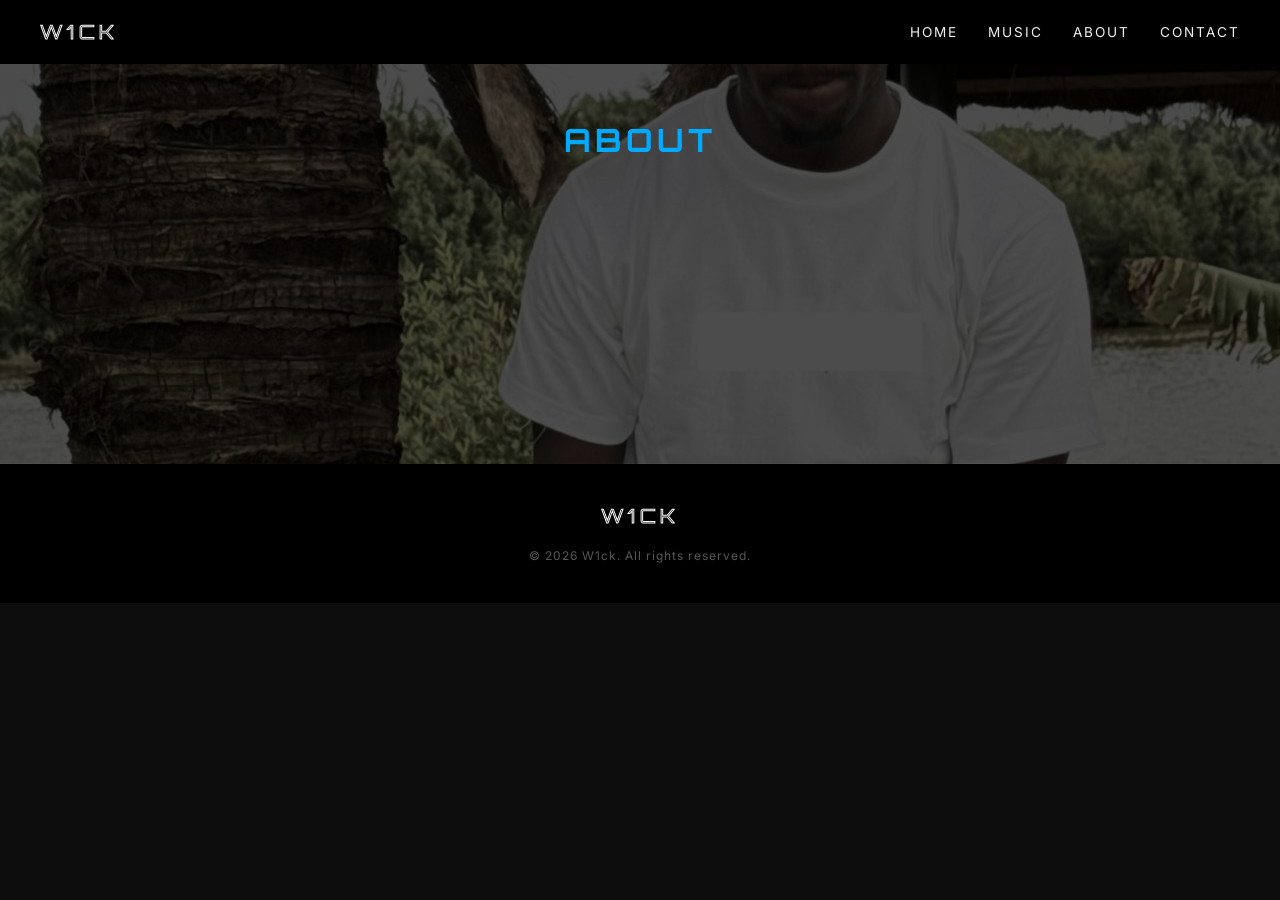
==== about.html @ 1b21acc2 "Add files via upload" ====
<!DOCTYPE html>
<html lang="en">
  <head>
    <meta charset="UTF-8" />
    <meta name="viewport" content="width=device-width, initial-scale=1.0" />
    <title>W1ck - About</title>
    <link rel="stylesheet" href="style.css" />
    <link rel="stylesheet" href="https://cdnjs.cloudflare.com/ajax/libs/font-awesome/6.5.0/css/all.min.css" />
  </head>
  <body>
    <!-- Navigation -->
    <nav class="navbar">
      <a href="index.html" class="nav-logo">W1ck</a>
      <ul class="nav-links">
        <li><a href="index.html#hero">Home</a></li>
        <li><a href="index.html#music">Music</a></li>
        <li><a href="about.html">About</a></li>
        <li><a href="index.html#contact">Contact</a></li>
      </ul>
    </nav>

    <!-- About Section -->
    <section class="about" id="about">
      <h2>About</h2>
      <p>W1ck is an Afrotrap artist from Accra, Ghana. A childhood moment — watching Lil Wayne's Lollipop on TV — lit a spark that never went out. From writing his first rhymes as a kid to recording seriously from 2018, music has always been the constant.</p>
      <p>Raised in Accra with big dreams and an even bigger appetite for more, W1ck found in music both a refuge and a purpose. Inspired by the lyrical mastery of Sarkodie and Kendrick Lamar, he developed a sound rooted in truth and ambition.</p>
      <p>The goal is simple — to be one of the biggest artists out of Africa. Every record is a step toward that.</p>
    </section>

    <!-- Footer -->
    <footer class="footer">
      <div class="footer-logo">W1ck</div>
      <p class="footer-copy">© 2026 W1ck. All rights reserved.</p>
    </footer>

  </body>
</html>
---- style.css ----
/* Import a Google Font */
@import url('https://fonts.googleapis.com/css2?family=Orbitron:wght@700;900&family=DM+Sans:wght@300;400&family=Inter:wght@300;400&family=Urbanist:wght@300;400;600&display=swap');

* {
  margin: 0;
  padding: 0;
  box-sizing: border-box;
}
html {
  scroll-behavior: smooth;
}
/* Page background and font */
body {
  background-color: #0d0d0d;
  color: #f0f0f0;
  font-family: 'Raleway', sans-serif;
  text-align: center;
}
/* Navigation */
.navbar {
  position: fixed;
  top: 0;
  width: 100%;
  display: flex;
  justify-content: space-between;
  align-items: center;
  padding: 20px 40px;
  background-color: #000000;
  z-index: 999;
}

.nav-logo {
  font-family: 'Orbitron', sans-serif;
  font-size: 1.2rem;
  color: transparent;
  -webkit-text-stroke: 1px #ffffff;
  letter-spacing: 4px;
  text-transform: uppercase;
  text-decoration: none;
}

.nav-links {
  list-style: none;
  display: flex;
  gap: 30px;
}

.nav-links a {
  font-family: 'Inter', sans-serif;
  font-size: 0.85rem;
  color: #f0f0f0;
  text-decoration: none;
  letter-spacing: 2px;
  text-transform: uppercase;
  transition: color 0.3s ease;
}

.nav-links a:hover {
  color: #00aaff;
}
/* Hero section — the big top area */
.hero {
  padding: 100px 20px;
  background: linear-gradient(rgba(0, 0, 0, 0.6), rgba(0, 0, 0, 0.6)), url('xx.jpg');
  background-size: cover;
  background-position: center 40%;
}

.hero h1 {
  font-size: 4rem;
  font-weight: 800;
  letter-spacing: 4px;
  text-transform: uppercase;
  color: #ffffff;
font-family: 'Orbitron', sans-serif;
}
/* Accent color for the name */
.accent {
  color: #00aaff;
  text-shadow: 0 0 14px #00aaff99;
}
.hero p {
  font-size: 0.90rem;
  margin-top: 16px;
  color: #aaaaaa;
  font-weight: 200;
font-family: 'DM Sans', sans-serif;
font-style: italic;
  letter-spacing: 1px;
  line-height: 1.8;
}
/* Music Section */
.music {
  padding: 80px 20px;
  background-color: #0d0d0d;
}

.music h2 {
  font-size: 2rem;
  font-family: 'Orbitron', sans-serif;
  color: #00aaff;
  letter-spacing: 4px;
  text-transform: uppercase;
  margin-bottom: 40px;
}

.music-grid {
  display: flex;
  justify-content: center;
  gap: 30px;
  flex-wrap: wrap;
}
.music-card {
  flex: 1;
  min-width: 250px;
  max-width: 280px;
  opacity: 0;
  transform: translateY(30px);
  transition: opacity 0.6s ease, transform 0.6s ease;
}

.music-card img {
  width: 100%;
  border-radius: 8px;
}
.music-card img:hover {
  transform: scale(1.05);
  transition: transform 0.3s ease;
  border-radius: 8px;
  box-shadow: 0 0 20px #00aaff88;
}
.music-card h3 {
  margin-top: 12px;
  font-size: 1rem;
font-family: 'Urbanist', sans-serif;
}

.music-card > p {
  font-size: 0.75rem;
  color: #666666;
  margin-top: 4px;
  font-family: 'DM Sans', sans-serif;
  font-style: italic;
  letter-spacing: 1px;
}

/* Listen Button */
.listen-btn {
  display: inline-block;
  margin-top: 12px;
  padding: 4px 10px;
  border: 1px solid #00aaff;
  color: #00aaff;
  text-decoration: none;
  font-family: 'Inter', sans-serif;
  font-size: 0.5rem;
  letter-spacing: 2px;
  text-transform: uppercase;
  border-radius: 20px;
  transition: background-color 0.3s ease, color 0.3s ease;
}

.listen-btn:hover {
  background-color: #00aaff;
  color: #000000;
}
/* About Section */
.about {
  padding: 80px 20px;
  max-width: 100%;
  margin-top: 40px;
  background: linear-gradient(rgba(0, 0, 0, 0.7), rgba(0, 0, 0, 0.7)), url('gg.jpg');
  background-size: cover;
  background-position: center;
}

.about h2 {
  font-size: 2rem;
  font-family: 'Orbitron', sans-serif;
  color: #00aaff;
  letter-spacing: 4px;
  text-transform: uppercase;
  margin-bottom: 40px;
}

.about p {
  font-size: 0.85rem;
  font-family: 'Inter', sans-serif;
  color: #aaaaaa;
  line-height: 2;
  letter-spacing: 0.5px;
  margin-bottom: 16px;
}
/* Social Section */
.social {
  padding: 80px 20px;
  background-color: #0d0d0d;
}

.social h2 {
  font-size: 2rem;
  font-family: 'Orbitron', sans-serif;
  color: #00aaff;
  letter-spacing: 4px;
  text-transform: uppercase;
  margin-bottom: 40px;
}

.social-links {
  display: flex;
  justify-content: center;
  flex-wrap: wrap;
  gap: 16px;
}

.social-links a {
  font-size: 1.5rem;
  color: #f0f0f0;
  text-decoration: none;
  transition: color 0.3s ease;
}

.social-links a:hover {
  color: #00aaff;
  transform: scale(1.3);
  transition: transform 0.3s ease;
}
/* Footer */
.footer {
  padding: 40px 20px;
  background-color: #000000;
  text-align: center;
}

.footer-logo {
  font-family: 'Orbitron', sans-serif;
  font-size: 1.2rem;
  color: transparent;
  -webkit-text-stroke: 1px #ffffff;
  letter-spacing: 4px;
  text-transform: uppercase;
  margin-bottom: 20px;
}

.footer-social {
  display: flex;
  justify-content: center;
  gap: 20px;
  margin-bottom: 20px;
}

.footer-social a {
  font-size: 1.2rem;
  color: #aaaaaa;
  text-decoration: none;
  transition: color 0.3s ease;
}

.footer-social a:hover {
  color: #00aaff;
}

.footer-copy {
  font-family: 'Inter', sans-serif;
  font-size: 0.75rem;
  color: #555555;
  letter-spacing: 1px;
}
/* Navbar scroll effect */
.navbar.scrolled {
  background-color: rgba(0, 0, 0, 0.7);
  backdrop-filter: blur(10px);
  -webkit-backdrop-filter: blur(10px);
  transition: background-color 0.3s ease;
}
/* Hero fade in animation */
@keyframes fadeIn {
  from {
    opacity: 0;
    transform: translateY(20px);
  }
  to {
    opacity: 1;
    transform: translateY(0);
  }
}

.hero h1 {
  animation: fadeIn 1.2s ease forwards;
}

.hero p {
  animation: fadeIn 1.2s ease 0.4s forwards;
  opacity: 0;
}


.music-card.visible {
  opacity: 1;
  transform: translateY(0);
}
/* About fade in animation */
.about p {
  opacity: 0;
  transform: translateY(20px);
  transition: opacity 0.6s ease, transform 0.6s ease;
}

.about p.visible {
  opacity: 1;
  transform: translateY(0);
}
/* Social icons animation */
.social-links a {
  opacity: 0;
  transform: translateY(20px);
  transition: opacity 0.4s ease, transform 0.4s ease;
}

.social-links a.visible {
  opacity: 1;
  transform: translateY(0);
}
/* Tablet Styles */
@media (max-width: 1200px) {
  .music-grid {
    gap: 20px;
  }

  .music-card {
    width: 200px;
  }
}
/* Mobile Styles */
@media (max-width: 500px) {

  .hero h1 {
    font-size: 2.5rem;
  }

  .hero p {
    font-size: 0.85rem;
  }

  .music-grid {
  flex-direction: column;
  align-items: center;
}

.music-card {
  width: 80%;
  max-width: 300px;
}

  .navbar {
    padding: 16px 20px;
  }

  .nav-links {
    gap: 16px;
  }

  .nav-links a {
    font-size: 0.75rem;
  }

  .about {
    padding: 60px 20px;
  }

}
/* Music sub headings */
.music-sub {
  font-family: 'Orbitron', sans-serif;
  font-size: 1rem;
  color: #f0f0f0;
  letter-spacing: 3px;
  text-transform: uppercase;
  margin-top: 100px;
  margin-bottom: 30px;
}
/* Music Video */
.music-video {
  display: flex;
  flex-direction: column;
  align-items: center;
  gap: 60px;
}

.music-video iframe {
  width: 400px;
  height: 225px;
  border-radius: 8px;
}
/* Video Thumbnails */
.video-thumbnail {
  position: relative;
  width: 400px;
  cursor: pointer;
  -webkit-tap-highlight-color: transparent;
}

.video-thumbnail img {
  width: 100%;
  border-radius: 8px;
}

.play-btn {
  position: absolute;
  top: 50%;
  left: 50%;
  transform: translate(-50%, -50%);
  font-size: 1.5rem;
  color: #ffffff;
  background-color: rgba(0, 0, 0, 0.4);
  width: 60px;
  height: 60px;
  border-radius: 50%;
  display: flex;
  align-items: center;
  justify-content: center;
  border: 2px solid #ffffff;
  animation: pulse 2s infinite;
  -webkit-tap-highlight-color: transparent;
}

@keyframes pulse {
  0% {
    box-shadow: 0 0 0 0 rgba(255, 255, 255, 0.4);
  }
  70% {
    box-shadow: 0 0 0 15px rgba(255, 255, 255, 0);
  }
  100% {
    box-shadow: 0 0 0 0 rgba(255, 255, 255, 0);
  }
}

.video-thumbnail:hover .play-btn {
  background-color: #00aaff;
}

/* Lightbox */
.lightbox {
  display: none;
  position: fixed;
  top: 0;
  left: 0;
  width: 100%;
  height: 100%;
  background-color: rgba(0, 0, 0, 0.9);
  z-index: 9999;
  justify-content: center;
  align-items: center;
}

.lightbox.active {
  display: flex;
}

.lightbox-content iframe {
  width: 800px;
  height: 450px;
  border-radius: 8px;
}


#title1, #title2 {
  font-family: 'Urbanist', sans-serif !important;
  font-size: 0.75rem !important;
  letter-spacing: 2px !important;
  color: #aaaaaa !important;
  margin-top: 10px !important;
  font-weight: 300 !important;
  text-transform: uppercase !important;
}
/* Newsletter Section */
.newsletter {
  padding: 80px 20px;
  background-color: #000000;
  text-align: center;
}

.newsletter h2 {
  font-family: 'Orbitron', sans-serif;
  font-size: 2rem;
  color: #00aaff;
  letter-spacing: 4px;
  text-transform: uppercase;
  margin-bottom: 16px;
}

.newsletter p {
  font-family: 'Inter', sans-serif;
  font-size: 0.85rem;
  color: #aaaaaa;
  letter-spacing: 1px;
  margin-bottom: 40px;
}

.newsletter form {
  display: flex;
  justify-content: center;
  gap: 12px;
  flex-wrap: wrap;
}

.newsletter input {
  padding: 12px 24px;
  background-color: transparent;
  border: 1px solid #333333;
  color: #f0f0f0;
  font-family: 'Inter', sans-serif;
  font-size: 0.85rem;
  letter-spacing: 1px;
  border-radius: 30px;
  width: 300px;
  outline: none;
  transition: border-color 0.3s ease;
}

.newsletter input:focus {
  border-color: #00aaff;
}

.newsletter button {
  padding: 12px 30px;
  background-color: #00aaff;
  color: #000000;
  border: none;
  font-family: 'DM Sans', sans-serif;
  font-size: 0.85rem;
  border-radius: 30px;
  cursor: pointer;
  transition: background-color 0.3s ease;
}

.newsletter button:hover {
  background-color: #0088cc;
}

/* iPad Pro portrait - force 2 up, 1 down */
@media (max-width: 1024px) {
  .music-card {
    min-width: 320px;
    max-width: 350px;
  }
}
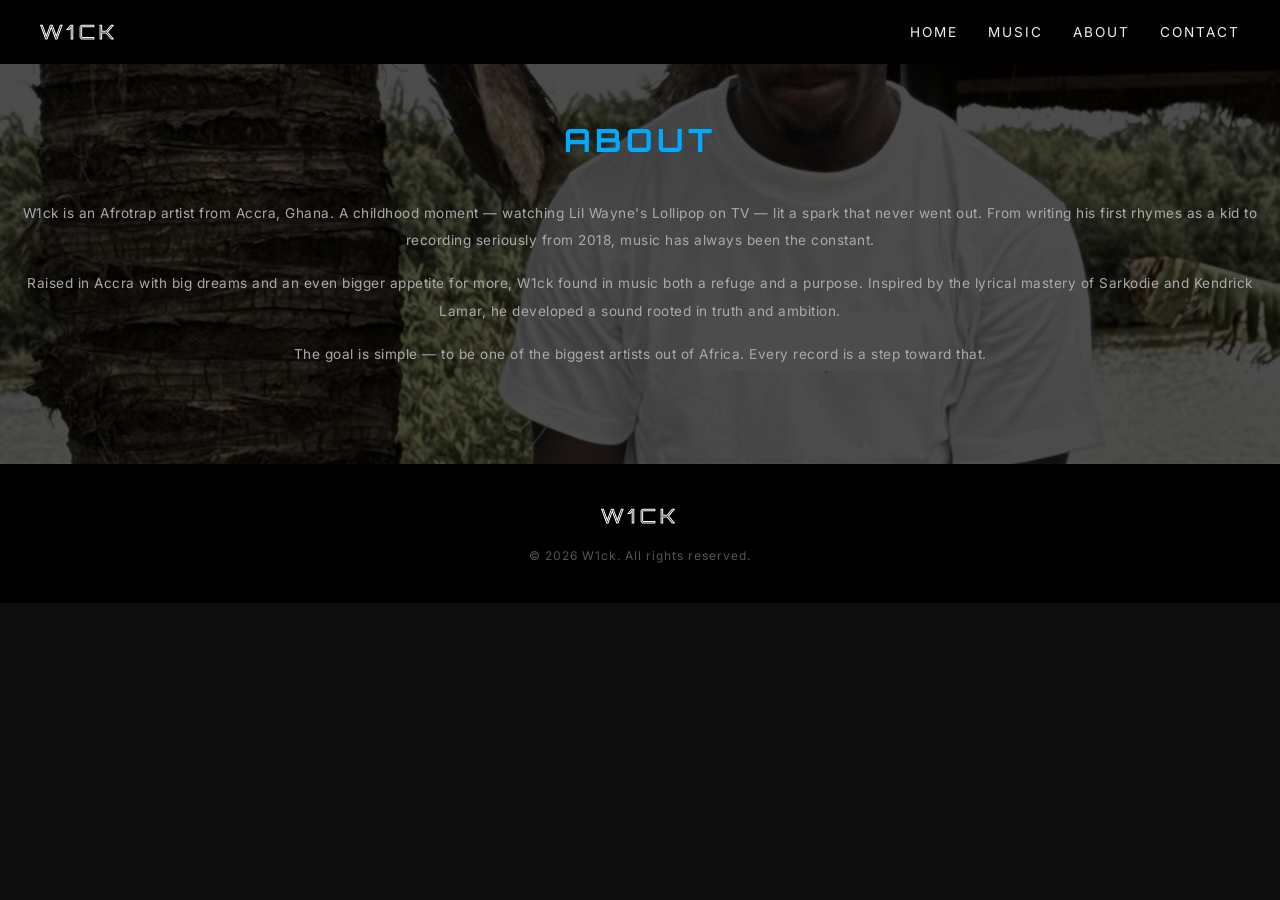
==== commit 71c9912a: "Add files via upload" ====
--- a/about.html
+++ b/about.html
@@ -32,6 +32,29 @@
       <div class="footer-logo">W1ck</div>
       <p class="footer-copy">© 2026 W1ck. All rights reserved.</p>
     </footer>
+<script>
+  const aboutParagraphs = document.querySelectorAll('.about p');
+  const aboutObserver = new IntersectionObserver((entries) => {
+    entries.forEach((entry, index) => {
+      if (entry.isIntersecting) {
+        setTimeout(() => {
+          entry.target.classList.add('visible');
+        }, index * 300);
+        aboutObserver.unobserve(entry.target);
+      }
+    });
+  }, { threshold: 0.1 });
 
+  aboutParagraphs.forEach(p => aboutObserver.observe(p));
+
+  window.addEventListener('scroll', function() {
+    const navbar = document.querySelector('.navbar');
+    if (window.scrollY > 50) {
+      navbar.classList.add('scrolled');
+    } else {
+      navbar.classList.remove('scrolled');
+    }
+  });
+</script>
   </body>
 </html>
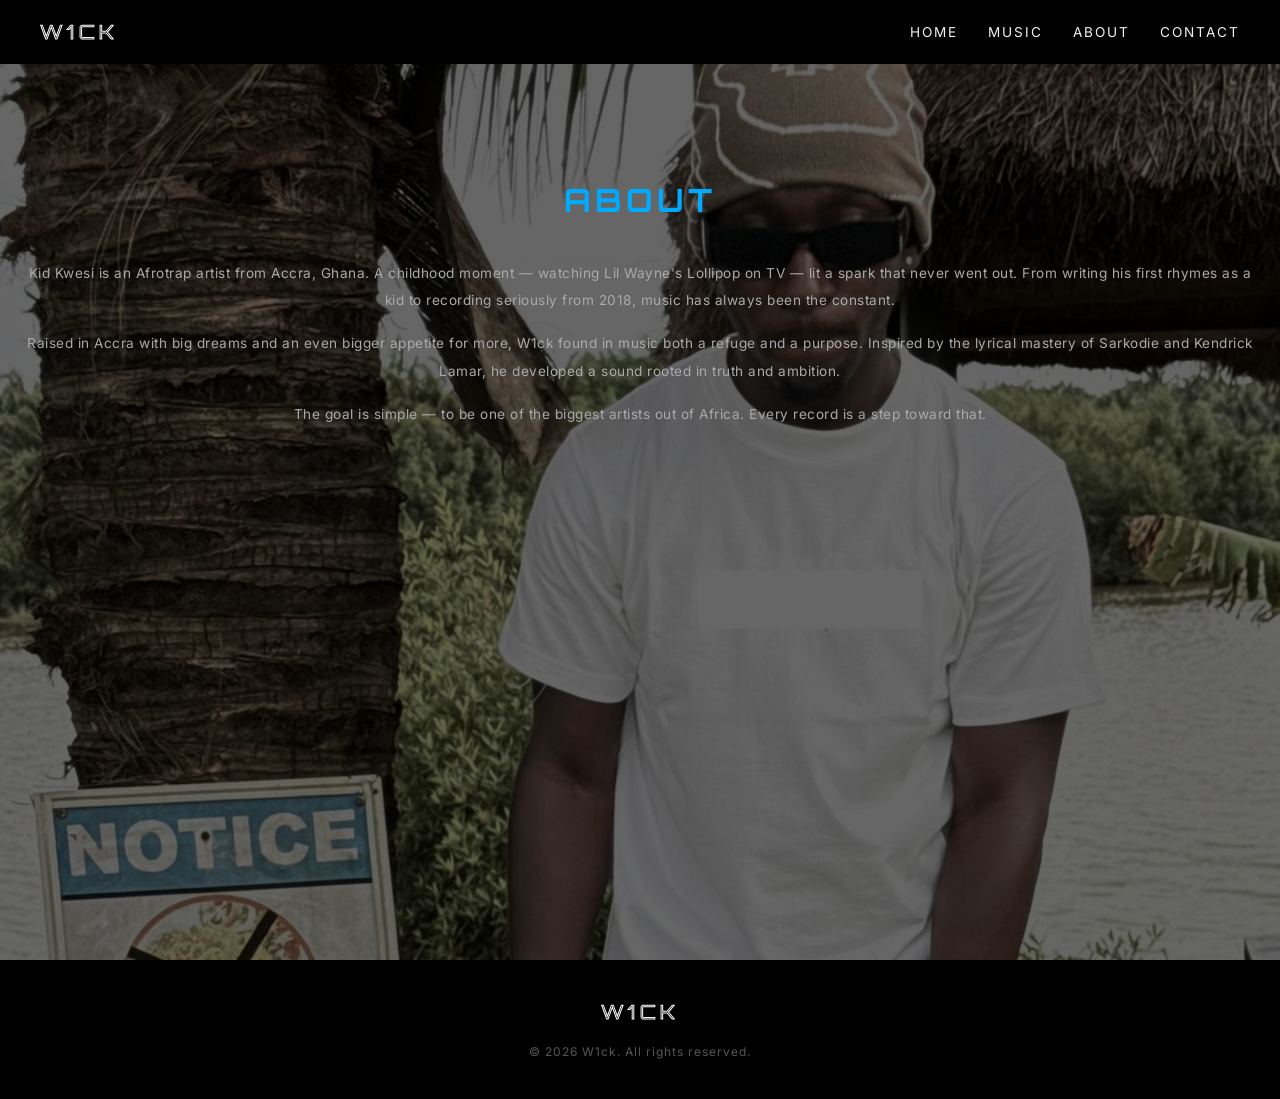
==== commit 182fa490: "Add files via upload" ====
--- a/about.html
+++ b/about.html
@@ -22,7 +22,7 @@
     <!-- About Section -->
     <section class="about" id="about">
       <h2>About</h2>
-      <p>W1ck is an Afrotrap artist from Accra, Ghana. A childhood moment — watching Lil Wayne's Lollipop on TV — lit a spark that never went out. From writing his first rhymes as a kid to recording seriously from 2018, music has always been the constant.</p>
+      <p>Kid Kwesi is an Afrotrap artist from Accra, Ghana. A childhood moment — watching Lil Wayne's Lollipop on TV — lit a spark that never went out. From writing his first rhymes as a kid to recording seriously from 2018, music has always been the constant.</p>
       <p>Raised in Accra with big dreams and an even bigger appetite for more, W1ck found in music both a refuge and a purpose. Inspired by the lyrical mastery of Sarkodie and Kendrick Lamar, he developed a sound rooted in truth and ambition.</p>
       <p>The goal is simple — to be one of the biggest artists out of Africa. Every record is a step toward that.</p>
     </section>
--- a/style.css
+++ b/style.css
@@ -166,10 +166,11 @@
 }
 /* About Section */
 .about {
-  padding: 80px 20px;
+  padding: 120px 20px 80px 20px;
   max-width: 100%;
-  margin-top: 40px;
-  background: linear-gradient(rgba(0, 0, 0, 0.7), rgba(0, 0, 0, 0.7)), url('gg.jpg');
+  margin-top: 60px;
+  min-height: 100vh;
+  background: linear-gradient(rgba(0, 0, 0, 0.6), rgba(0, 0, 0, 0.6)), url('gg.jpg');
   background-size: cover;
   background-position: center;
 }
@@ -524,15 +525,21 @@
 }
 
 .newsletter button {
-  padding: 12px 30px;
+  padding: 8px 24px;
   background-color: #00aaff;
-  color: #000000;
+  color: #ffffff;
   border: none;
-  font-family: 'DM Sans', sans-serif;
-  font-size: 0.85rem;
+  font-family: 'Inter', sans-serif;
+  font-size: 0.75rem;
+  letter-spacing: 2px;
+  text-transform: uppercase;
   border-radius: 30px;
   cursor: pointer;
   transition: background-color 0.3s ease;
+}
+
+.newsletter button:hover {
+  background-color: #0088cc;
 }
 
 .newsletter button:hover {
@@ -545,4 +552,104 @@
     min-width: 320px;
     max-width: 350px;
   }
+}
+
+/* Email Popup */
+.popup-overlay {
+  display: none;
+  position: fixed;
+  top: 0;
+  left: 0;
+  width: 100%;
+  height: 100%;
+  background-color: rgba(0, 0, 0, 0.85);
+  z-index: 99999;
+  justify-content: center;
+  align-items: center;
+}
+
+.popup-overlay.active {
+  display: flex;
+}
+
+.popup-box {
+  background-color: #111111;
+  padding: 50px 40px;
+  max-width: 420px;
+  width: 90%;
+  text-align: center;
+  position: relative;
+  border: 1px solid #222222;
+}
+
+.popup-close {
+  position: absolute;
+  top: 16px;
+  right: 16px;
+  background: none;
+  border: none;
+  color: #aaaaaa;
+  font-size: 1rem;
+  cursor: pointer;
+  transition: color 0.3s ease;
+}
+
+.popup-close:hover {
+  color: #ffffff;
+}
+
+.popup-box h3 {
+  font-family: 'Orbitron', sans-serif;
+  font-size: 1.2rem;
+  color: #00aaff;
+  letter-spacing: 3px;
+  text-transform: uppercase;
+  margin-bottom: 12px;
+}
+
+.popup-box p {
+  font-family: 'Inter', sans-serif;
+  font-size: 0.75rem;
+  color: #aaaaaa;
+  margin-bottom: 30px;
+  letter-spacing: 0.5px;
+  line-height: 1.8;
+  font-weight: 300;
+}
+
+.popup-box input {
+  width: 100%;
+  padding: 12px 20px;
+  background-color: transparent;
+  border: 1px solid #333333;
+  color: #f0f0f0;
+  font-family: 'Inter', sans-serif;
+  font-size: 0.85rem;
+  border-radius: 30px;
+  outline: none;
+  margin-bottom: 12px;
+  transition: border-color 0.3s ease;
+}
+
+.popup-box input:focus {
+  border-color: #00aaff;
+}
+
+.popup-box button[type="submit"] {
+  width: auto;
+  padding: 4px 16px;
+  background-color: #00aaff;
+  color: #ffffff;
+  border: none;
+  font-family: 'Inter', sans-serif;
+  font-size: 0.75rem;
+  letter-spacing: 2px;
+  text-transform: uppercase;
+  border-radius: 30px;
+  cursor: pointer;
+  transition: background-color 0.3s ease;
+}
+
+.popup-box button[type="submit"]:hover {
+  background-color: #0088cc;
 }
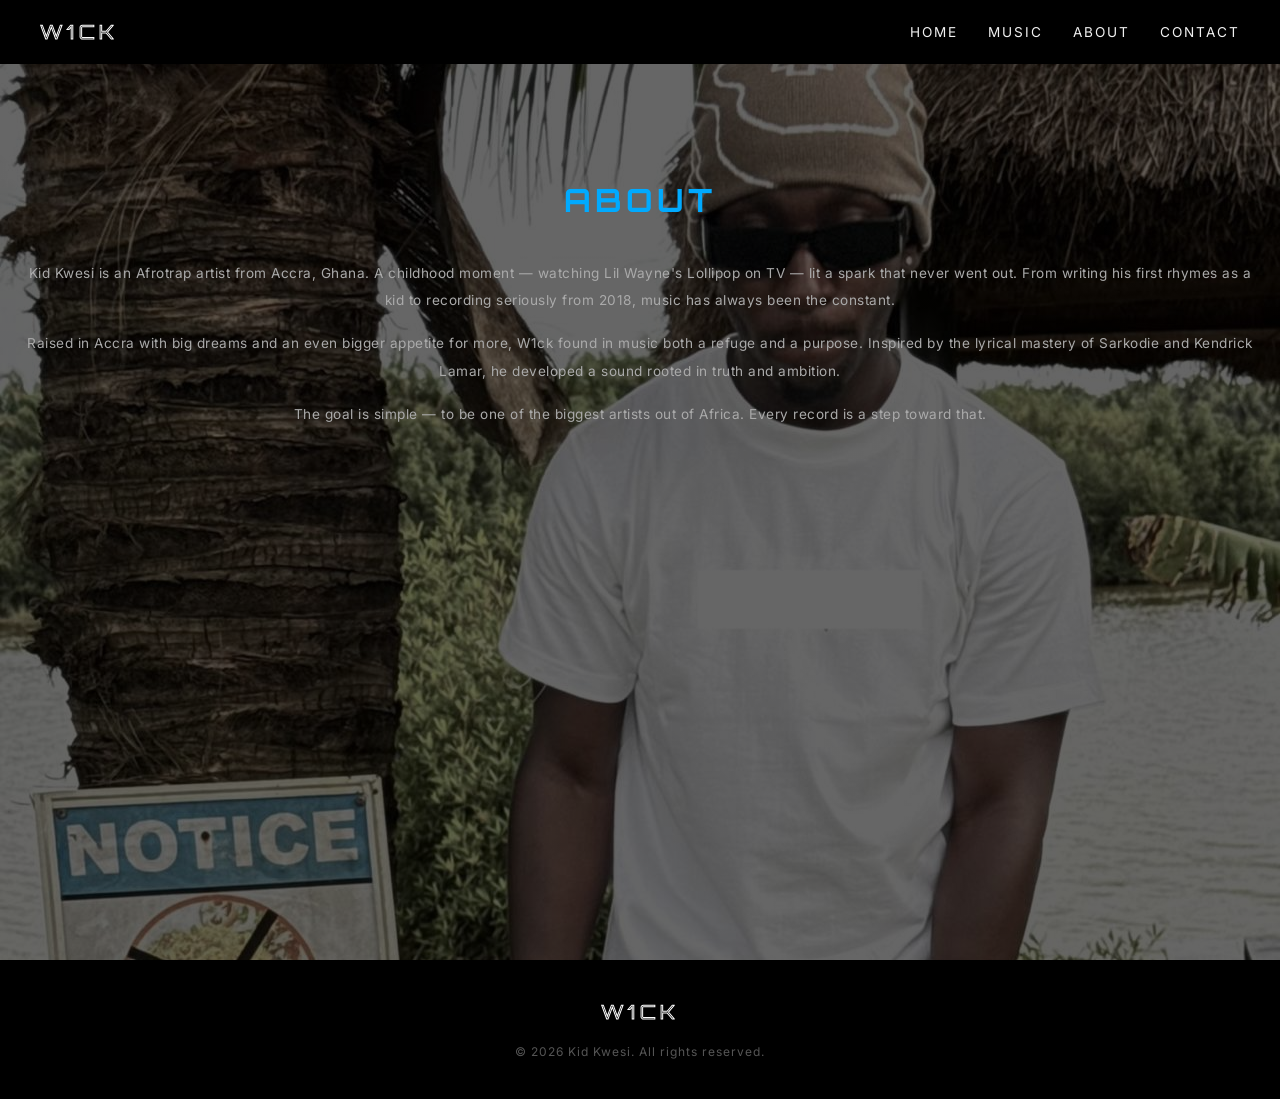
==== commit 0c468369: "Add files via upload" ====
--- a/about.html
+++ b/about.html
@@ -30,7 +30,7 @@
     <!-- Footer -->
     <footer class="footer">
       <div class="footer-logo">W1ck</div>
-      <p class="footer-copy">© 2026 W1ck. All rights reserved.</p>
+      <p class="footer-copy">© 2026 Kid Kwesi. All rights reserved.</p>
     </footer>
 <script>
   const aboutParagraphs = document.querySelectorAll('.about p');
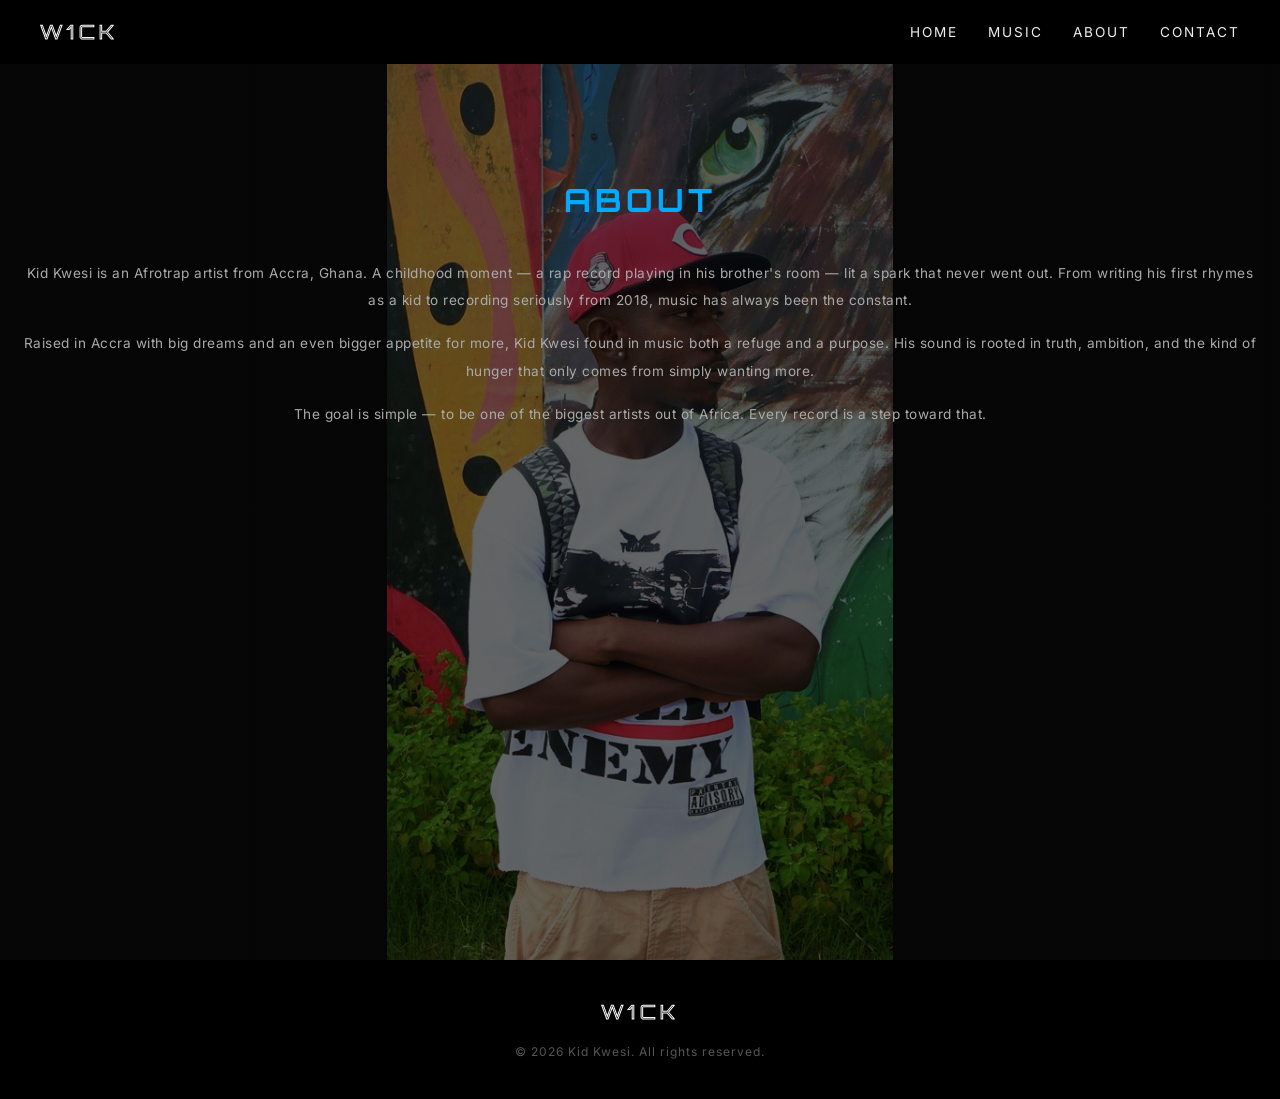
==== commit 00683afc: "Add files via upload" ====
--- a/about.html
+++ b/about.html
@@ -4,7 +4,7 @@
     <meta charset="UTF-8" />
     <meta name="viewport" content="width=device-width, initial-scale=1.0" />
     <title>W1ck - About</title>
-    <link rel="stylesheet" href="style.css" />
+    <link rel="stylesheet" href="style.css?v=8">
     <link rel="stylesheet" href="https://cdnjs.cloudflare.com/ajax/libs/font-awesome/6.5.0/css/all.min.css" />
   </head>
   <body>
@@ -21,11 +21,11 @@
 
     <!-- About Section -->
     <section class="about" id="about">
-      <h2>About</h2>
-      <p>Kid Kwesi is an Afrotrap artist from Accra, Ghana. A childhood moment — watching Lil Wayne's Lollipop on TV — lit a spark that never went out. From writing his first rhymes as a kid to recording seriously from 2018, music has always been the constant.</p>
-      <p>Raised in Accra with big dreams and an even bigger appetite for more, W1ck found in music both a refuge and a purpose. Inspired by the lyrical mastery of Sarkodie and Kendrick Lamar, he developed a sound rooted in truth and ambition.</p>
-      <p>The goal is simple — to be one of the biggest artists out of Africa. Every record is a step toward that.</p>
-    </section>
+  <h2>About</h2>
+  <p>Kid Kwesi is an Afrotrap artist from Accra, Ghana. A childhood moment — a rap record playing in his brother's room — lit a spark that never went out. From writing his first rhymes as a kid to recording seriously from 2018, music has always been the constant.</p>
+  <p>Raised in Accra with big dreams and an even bigger appetite for more, Kid Kwesi found in music both a refuge and a purpose. His sound is rooted in truth, ambition, and the kind of hunger that only comes from simply wanting more.</p>
+  <p>The goal is simple — to be one of the biggest artists out of Africa. Every record is a step toward that.</p>
+</section>
 
     <!-- Footer -->
     <footer class="footer">
--- a/style.css
+++ b/style.css
@@ -1,6 +1,5 @@
 /* Import a Google Font */
-@import url('https://fonts.googleapis.com/css2?family=Orbitron:wght@700;900&family=DM+Sans:wght@300;400&family=Inter:wght@300;400&family=Urbanist:wght@300;400;600&display=swap');
-
+@import url('https://fonts.googleapis.com/css2?family=Orbitron:wght@700;900&family=DM+Sans:wght@300;400&family=Inter:wght@300;400&family=Urbanist:wght@300;400;600&family=Playfair+Display:ital,wght@0,400;1,400&family=Cormorant+Garamond:ital,wght@0,300;1,300&display=swap');
 * {
   margin: 0;
   padding: 0;
@@ -170,9 +169,10 @@
   max-width: 100%;
   margin-top: 60px;
   min-height: 100vh;
-  background: linear-gradient(rgba(0, 0, 0, 0.6), rgba(0, 0, 0, 0.6)), url('gg.jpg');
-  background-size: cover;
-  background-position: center;
+  background: linear-gradient(rgba(0, 0, 0, 0.6), rgba(0, 0, 0, 0.6)), url('https://playhardyup-beep.github.io/w1ck/lk.PNG');
+  background-size: contain;
+  background-position: center top;
+  background-repeat: no-repeat;
 }
 
 .about h2 {
@@ -333,7 +333,7 @@
   }
 }
 /* Mobile Styles */
-@media (max-width: 500px) {
+@media (max-width: 768px) {
 
   .hero h1 {
     font-size: 2.5rem;
@@ -341,6 +341,15 @@
 
   .hero p {
     font-size: 0.85rem;
+  }
+
+  .about {
+    background: linear-gradient(rgba(0, 0, 0, 0.6), rgba(0, 0, 0, 0.6)), url('https://playhardyup-beep.github.io/w1ck/lk.PNG') !important;
+    background-size: contain !important;
+    background-position: center top !important;
+    background-repeat: no-repeat !important;
+    padding: 120px 20px 60px 20px !important;
+    margin-top: 0 !important;
   }
 
   .music-grid {
@@ -363,10 +372,6 @@
 
   .nav-links a {
     font-size: 0.75rem;
-  }
-
-  .about {
-    padding: 60px 20px;
   }
 
 }
@@ -652,4 +657,137 @@
 
 .popup-box button[type="submit"]:hover {
   background-color: #0088cc;
+}
+
+/* Exclusive Page */
+.exclusive {
+  min-height: 100vh;
+  display: flex;
+  flex-direction: column;
+  justify-content: center;
+  align-items: center;
+  padding: 40px 20px;
+  background-color: #000000;
+  text-align: center;
+}
+
+.exclusive h1 {
+  font-family: 'Orbitron', sans-serif;
+  font-size: 2rem;
+  letter-spacing: 4px;
+  text-transform: uppercase;
+  margin-bottom: 16px;
+}
+
+.exclusive-sub {
+  font-family: 'Inter', sans-serif;
+  font-size: 0.85rem;
+  color: #aaaaaa;
+  letter-spacing: 1px;
+  margin-bottom: 60px;
+}
+
+.audio-player {
+  display: flex;
+  flex-direction: column;
+  align-items: center;
+  gap: 16px;
+}
+
+.track-title {
+  font-family: 'Cormorant Garamond', serif;
+  font-size: 1.2rem;
+  color: #f0f0f0;
+  letter-spacing: 2px;
+  font-style: italic;
+}
+
+audio {
+  width: 300px;
+  filter: invert(1);
+  opacity: 0.8;
+}
+
+/* Pre-release Page */
+.prerelease {
+  min-height: 100vh;
+  display: flex;
+  flex-direction: column;
+  justify-content: center;
+  align-items: center;
+  padding: 40px 20px;
+  background-color: #000000;
+  text-align: center;
+}
+
+.prerelease-label {
+  font-family: 'Inter', sans-serif;
+  font-size: 0.75rem;
+  color: #ffffff;
+  letter-spacing: 4px;
+  text-transform: uppercase;
+  margin-bottom: 20px;
+}
+
+.prerelease h1 {
+  font-family: 'Orbitron', sans-serif;
+  font-size: 3rem;
+  letter-spacing: 6px;
+  text-transform: uppercase;
+  margin-bottom: 10px;
+}
+
+.prerelease-sub {
+  font-family: 'Inter', sans-serif;
+  font-size: 0.85rem;
+  color: #aaaaaa;
+  letter-spacing: 2px;
+  text-transform: uppercase;
+  margin-bottom: 40px;
+}
+
+.countdown {
+  display: flex;
+  gap: 40px;
+  margin-bottom: 60px;
+}
+
+.countdown-block {
+  display: flex;
+  flex-direction: column;
+  align-items: center;
+}
+
+.countdown-block span {
+  font-family: 'Orbitron', sans-serif;
+  font-size: 3.5rem;
+  color: #ff4444;
+  font-weight: 700;
+  text-shadow: 0 0 20px #ff444466;
+}
+
+.countdown-block p {
+  font-family: 'Inter', sans-serif;
+  font-size: 0.7rem;
+  color: #aaaaaa;
+  letter-spacing: 2px;
+  text-transform: uppercase;
+  margin-top: 8px;
+}
+
+.prerelease-player {
+  display: flex;
+  flex-direction: column;
+  align-items: center;
+  gap: 30px;
+  margin-top: 40px;
+}
+
+.prerelease-note {
+  font-family: 'Inter', sans-serif;
+  font-size: 0.75rem;
+  color: #555555;
+  letter-spacing: 1px;
+  margin-top: 10px;
+  font-style: italic;
 }
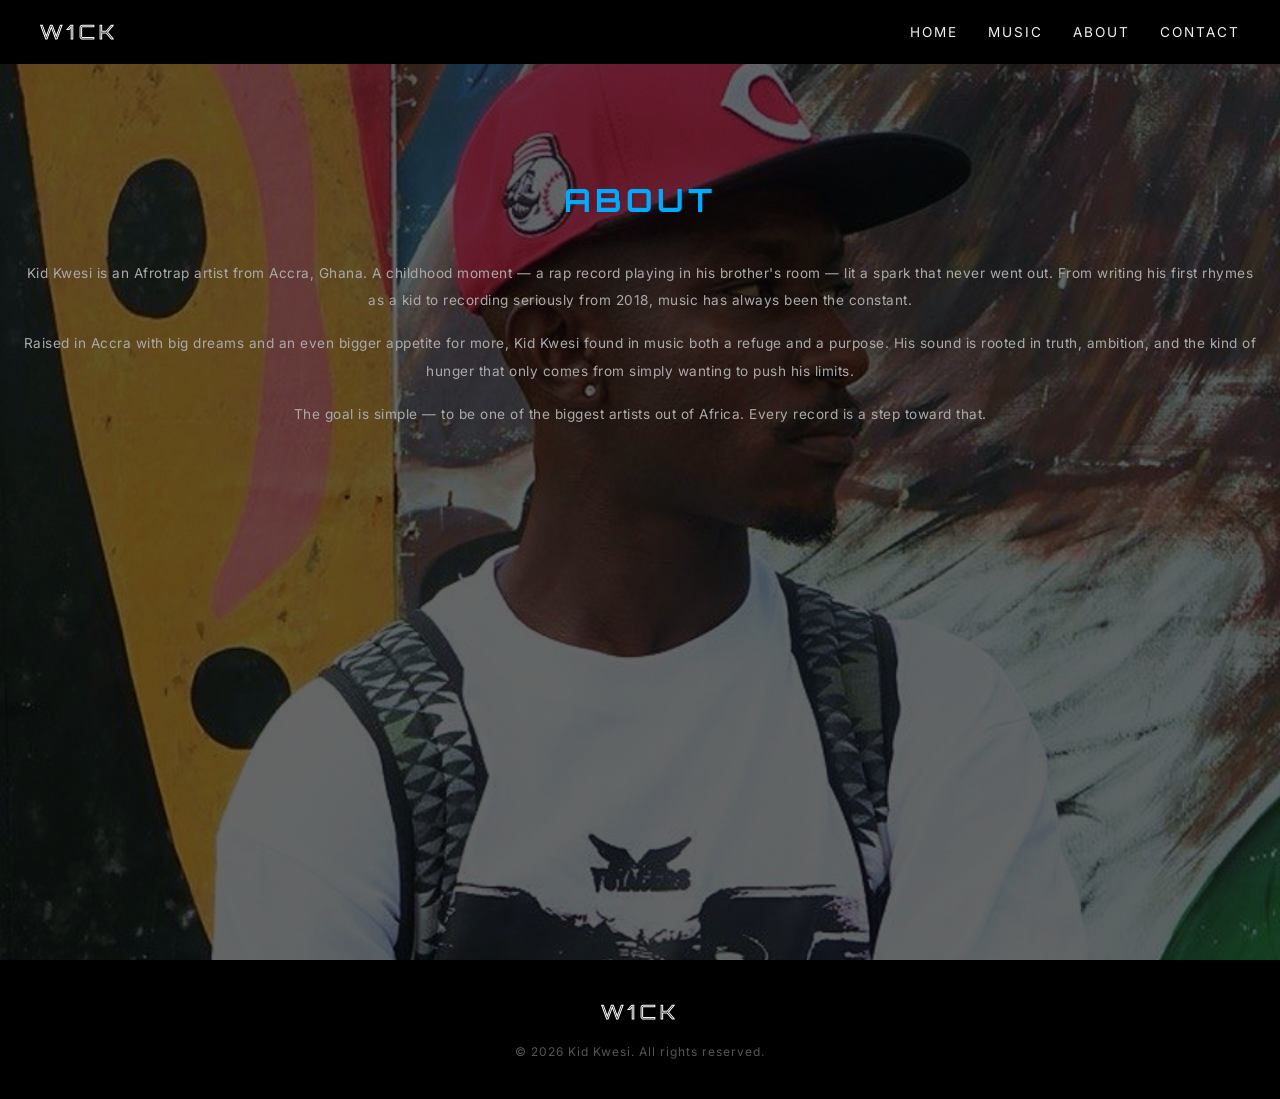
==== commit 0c14491e: "Add files via upload" ====
--- a/about.html
+++ b/about.html
@@ -23,7 +23,7 @@
     <section class="about" id="about">
   <h2>About</h2>
   <p>Kid Kwesi is an Afrotrap artist from Accra, Ghana. A childhood moment — a rap record playing in his brother's room — lit a spark that never went out. From writing his first rhymes as a kid to recording seriously from 2018, music has always been the constant.</p>
-  <p>Raised in Accra with big dreams and an even bigger appetite for more, Kid Kwesi found in music both a refuge and a purpose. His sound is rooted in truth, ambition, and the kind of hunger that only comes from simply wanting more.</p>
+  <p>Raised in Accra with big dreams and an even bigger appetite for more, Kid Kwesi found in music both a refuge and a purpose. His sound is rooted in truth, ambition, and the kind of hunger that only comes from simply wanting to push his limits.</p>
   <p>The goal is simple — to be one of the biggest artists out of Africa. Every record is a step toward that.</p>
 </section>
 
--- a/style.css
+++ b/style.css
@@ -170,9 +170,8 @@
   margin-top: 60px;
   min-height: 100vh;
   background: linear-gradient(rgba(0, 0, 0, 0.6), rgba(0, 0, 0, 0.6)), url('https://playhardyup-beep.github.io/w1ck/lk.PNG');
-  background-size: contain;
-  background-position: center top;
-  background-repeat: no-repeat;
+  background-size: cover;
+  background-position: center 30%;
 }
 
 .about h2 {
@@ -333,7 +332,7 @@
   }
 }
 /* Mobile Styles */
-@media (max-width: 768px) {
+@media (max-width: 430px) { 
 
   .hero h1 {
     font-size: 2.5rem;
@@ -345,12 +344,16 @@
 
   .about {
     background: linear-gradient(rgba(0, 0, 0, 0.6), rgba(0, 0, 0, 0.6)), url('https://playhardyup-beep.github.io/w1ck/lk.PNG') !important;
-    background-size: contain !important;
+    background-size: cover !important;
     background-position: center top !important;
     background-repeat: no-repeat !important;
     padding: 120px 20px 60px 20px !important;
     margin-top: 0 !important;
   }
+
+  .about p {
+  margin-top: 30px !important;
+}
 
   .music-grid {
   flex-direction: column;
